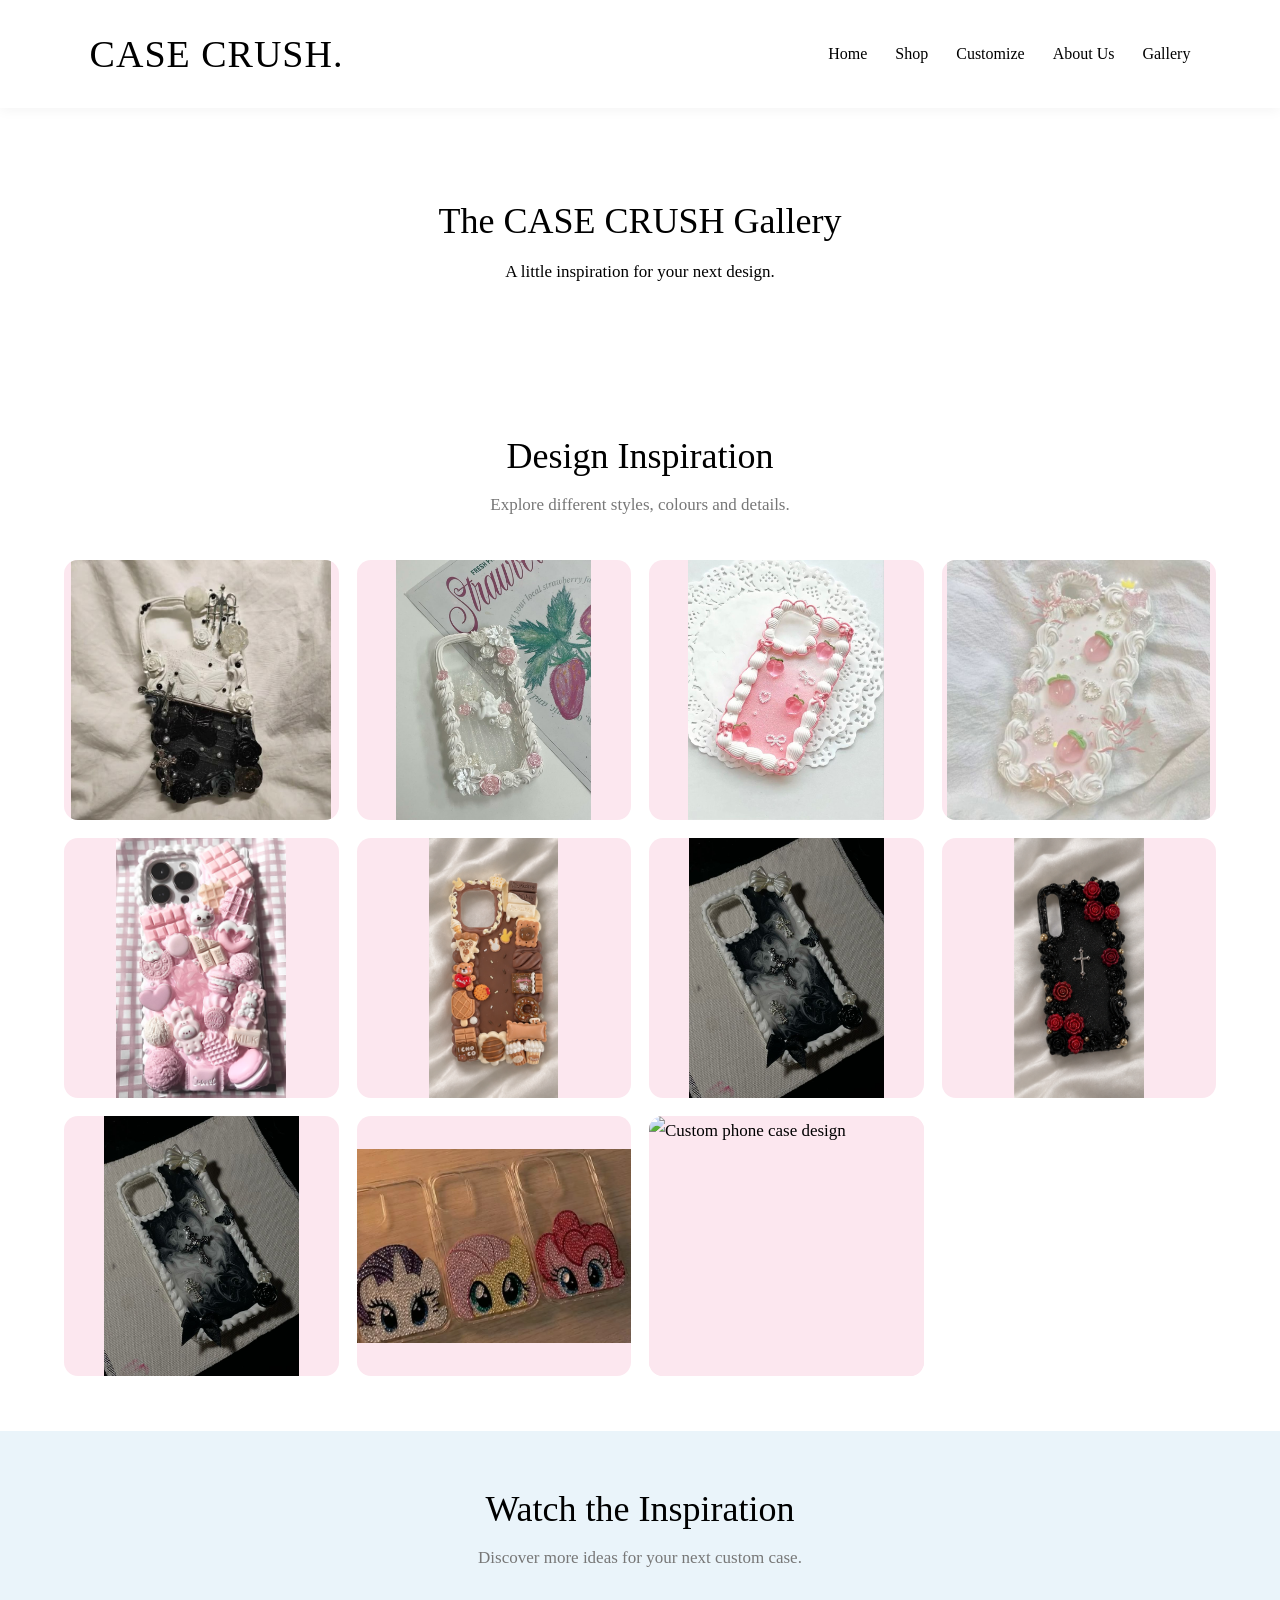
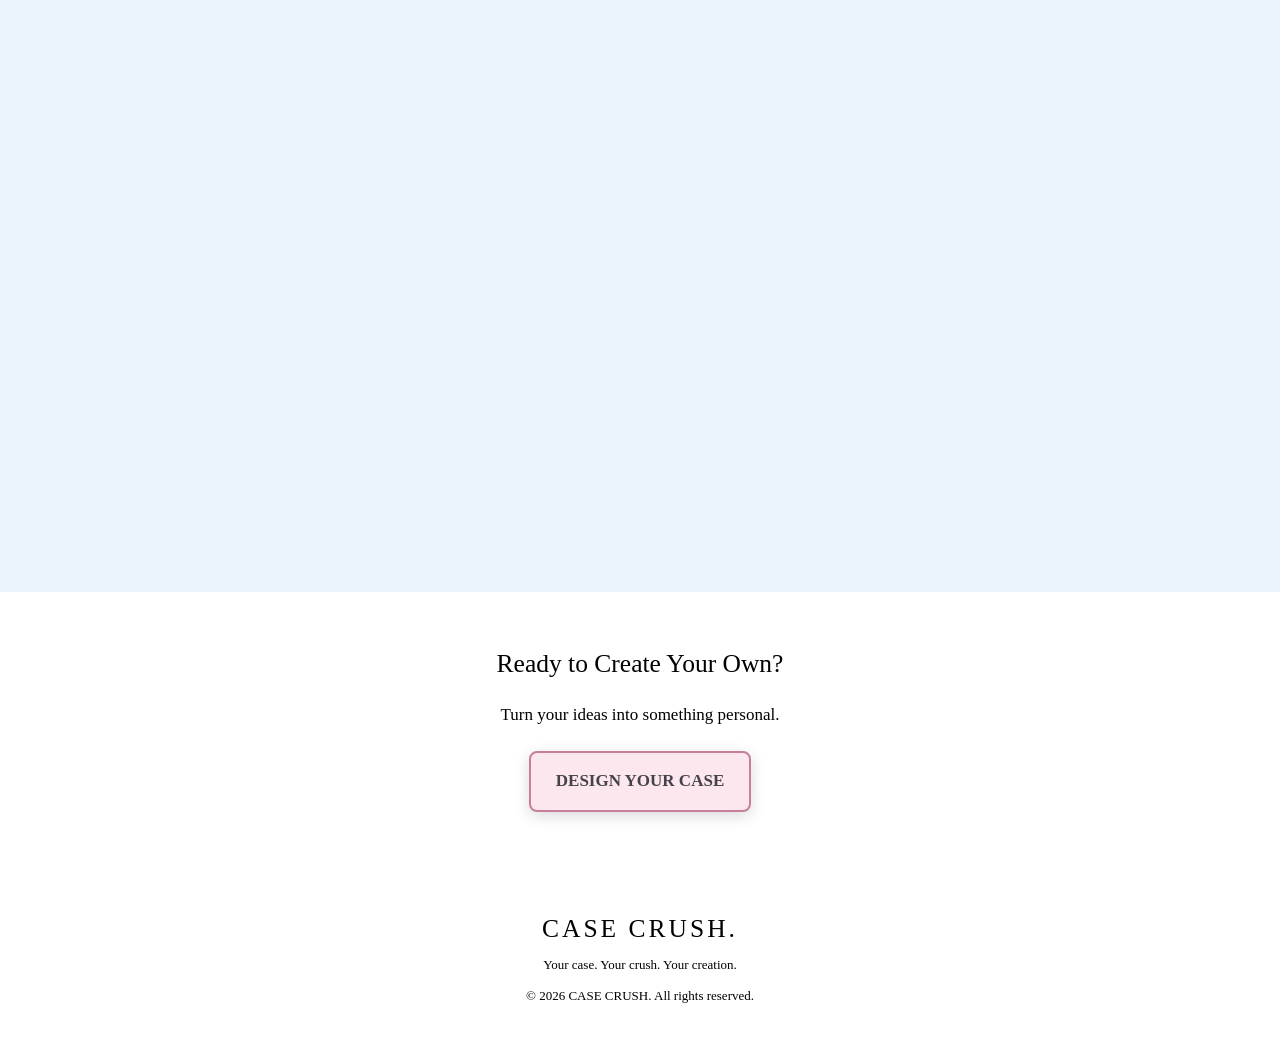
==== gallery.html @ 1b9c82a3 "Add files via upload" ====
<!DOCTYPE html>
<html lang="en">
<head>
    <meta charset="UTF-8">
    <meta name="viewport" content="width=device-width, initial-scale=1.0">
    <title>Gallery | CASE CRUSH</title>
    <link rel="stylesheet" href="style.css">
</head>
<body>

    <header class="navbar">
        <a href="index.html" class="logo">CASE CRUSH<span>.</span></a>
        <nav>
            <a href="index.html">Home</a>
            <a href="shop.html">Shop</a>
            <a href="customize.html">Customize</a>
            <a href="about.html">About Us</a>
            <a href="gallery.html" class="active">Gallery</a>
        </nav>
    </header>

    <main>
        
<section class="page-banner">
    <h1>The CASE CRUSH Gallery</h1>
    <p>A little inspiration for your next design.</p>
</section>


<section class="section">

    <div class="section-title">
        <h2>Design Inspiration</h2>
        <p>Explore different styles, colours and details.</p>
    </div>


    <div class="gallery-grid">

        <div class="gallery-item">
            <img src="gallery 1.jpg" alt="Pink pearl phone case">
        </div>

        <div class="gallery-item">
            <img src="gallery 2.jpg" alt="Blue decorated phone case">
        </div>

        <div class="gallery-item">
            <img src="gallery 3.jpg" alt="Rhinestone phone case">
        </div>

        <div class="gallery-item">
            <img src="gallery 4.jpg" alt="Pastel bow phone case">
        </div>

        <div class="gallery-item">
            <img src="gallery 5.jpg" alt="Custom charm phone case">
        </div>

        <div class="gallery-item">
            <img src="gallery 6.jpg" alt="Pink glitter phone case">
        </div>

        <div class="gallery-item">
            <img src="gallery 9.jpg" alt="Pastel decorated phone case">
        </div>

        <div class="gallery-item">
            <img src="gallery 8.jpg" alt="Custom phone case design">
        </div>
                <div class="gallery-item">
            <img src="gallery 9.jpg" alt="Custom phone case design">
        </div>        <div class="gallery-item">
            <img src="gallery 10.jpg" alt="Custom phone case design">
        </div>        <div class="gallery-item">
            <img src=gallery 11.jpg" alt="Custom phone case design">
        </div>

    </div>

</section>


<section class="section" style="background:#EAF4FA;">

    <div class="section-title">
        <h2>Watch the Inspiration</h2>
        <p>Discover more ideas for your next custom case.</p>
    </div>

    <div class="video-container">

        <iframe
    width="560"
    height="315"
    src="https://www.youtube.com/embed/dYEtaoU51jo?si=V2MULnL5_5-QHHxi"
    title="CASE CRUSH Video"
    frameborder="0"
    allow="accelerometer; autoplay; clipboard-write; encrypted-media; gyroscope; picture-in-picture; web-share"
    referrerpolicy="strict-origin-when-cross-origin"
    allowfullscreen>
       </iframe>
    

    </div>

</section>


<section class="section" style="text-align:center;">

    <h2>Ready to Create Your Own?</h2>

    <p style="margin:20px 0;">
        Turn your ideas into something personal.
    </p>

    <a href="customize.html" class="button">
        DESIGN YOUR CASE
    </a>

</section>

    </main>

    <footer class="footer">
        <h2>CASE CRUSH.</h2>
        <p>Your case. Your crush. Your creation.</p>
        <p>&copy; 2026 CASE CRUSH. All rights reserved.</p>
    </footer>

</body>
</html>
---- style.css ----
==================================
   CASE CRUSH - GLOBAL STYLESHEET
================================== */

/* 1. COLOUR PALETTE */
@import url('https://fonts.googleapis.com/css2?family=Allura&family=Charis+SIL:wght@400;700&display=swap');
:root {
    --baby-pink: #F6C9DA;
    --soft-pink: #FCE7EF;
    --baby-blue: #C9E4F5;
    --powder-blue: #EAF4FA;
    --white: #FFFFFF;
    --dark: #45424A;
    --dusty-rose: #C77F9D;
}


/* 2. GENERAL PAGE SETTINGS */

* {
    margin: 0;
    padding: 0;
    box-sizing: border-box;
}

html {
    scroll-behavior: smooth;
}

body {
    font-family: 'Charis SIL', serif;
    font-size: 17px;
    color: var(--dark);
    background-color: var(--white);
    line-height: 1.8;
}

h1, h2, h3 {
    font-family: 'Allura', cursive;
    font-weight: 400;
    line-height: 1.3;
}

img {
    max-width: 100%;
    display: block;
}

a {
    text-decoration: none;
    color: inherit;
}


/* 3. NAVIGATION BAR */

.navbar {
    display: flex;
    justify-content: space-between;
    align-items: center;
    padding: 20px 7%;
    background-color: var(--white);
    position: sticky;
    top: 0;
    z-index: 1000;
    box-shadow: 0 2px 12px rgba(0, 0, 0, 0.05);
}

.logo {
    font-family: 'Allura', cursive;
    font-size: 38px;
    font-weight: 400;
    letter-spacing: 1px;
}

.logo span {
    color: var(--dusty-rose);
}

.navbar nav {
    display: flex;
    gap: 28px;
}

.navbar nav a {
    font-size: 16px;
    transition: color 0.3s ease;
}

.navbar nav a:hover,
.navbar nav a.active {
    color: var(--dusty-rose);
}



/* 4. BUTTONS */

.button {
    display: inline-block;
    font-family: 'Charis SIL', serif;
    padding: 13px 25px;
    border-radius: 8px;
    background-color: #FCE7EF;
    color: #45424A;
    font-weight: bold;
    border: 2px solid #C77F9D;
    box-shadow: 0 4px 15px rgba(0, 0, 0, 0.15);
    text-decoration: none;
    cursor: pointer;
    transition: all 0.3s ease;
}

.button:hover {
    background-color: #C9E4F5;
    border-color: #C9E4F5;
    transform: translateY(-3px);
}


/* 5. HOMEPAGE HERO SECTION */

.hero {
    min-height: 600px;
    display: flex;
    align-items: center;
    justify-content: center;
    text-align: center;
    padding: 80px 20px;

    background-image:
        linear-gradient(rgba(255,255,255,0.30),
                        rgba(255,255,255,0.45)),
        url("hero.jpg");

    background-size: cover;
    background-position: center;
    background-attachment: fixed;
}

.hero-content {
    max-width: 700px;
}

.hero h1 {
    font-family: 'Allura', cursive;
    font-size: clamp(52px, 8vw, 88px);
    font-weight: 700;
    color: #45424A;
    text-shadow: 1px 2px 4px rgba(255, 255, 255, 0.7);
    margin-bottom: 20px;
}

.hero p {
    font-family: 'Charis SIL', serif;
    font-size: 21px;
    font-weight: 700;
    color: #45424A;
    text-shadow: 1px 1px 3px rgba(255, 255, 255, 0.8);
    margin-bottom: 30px;
}


/* 6. GENERAL SECTIONS */

.section {
    padding: 80px 7%;
}

.section-title {
    text-align: center;
    margin-bottom: 40px;
}

.section-title h2 {
    font-family: 'Allura', cursive;
    font-size: 36px;
    margin-bottom: 10px;
}

.section-title p {
    color: #777;
}


/* 7. PRODUCT GRID */

.product-grid {
    display: grid;
    grid-template-columns: repeat(3, 1fr);
    gap: 28px;
}

.product-card {
    background-color: #fce7ef;
    border-radius: 16px;
    overflow: hidden;
    transition: transform 0.3s ease,
                box-shadow 0.3s ease;
}

.product-card:hover {
    background-color: #fce7ef;
    transform: translateY(-8px);
    box-shadow: 0 12px 25px rgba(0,0,0,0.10);
}

.product-card img {
    width: 100%;
    height: 280px;
    object-fit: contain;
    transition: transform 0.4s ease;
}

.product-card:hover img {
    transform: scale(1.06);
}

.product-info {
    padding: 20px;
}

.product-info h3 {
    margin-bottom: 8px;
}

.price {
    font-family: 'Allura', cursive;
    color: var(--dusty-rose);
    font-weight: bold;
    margin-top: 8px;
}


/* 8. PAGE BANNERS */

.page-banner {
    text-align: center;
    padding: 90px 20px;
    background: linear-gradient(
        120deg,
        var(--soft-pink),
        var(--powder-blue)
    );
}

.page-banner h1 {
    font-family: 'Allura', cursive;
    font-size: 48px;
    margin-bottom: 12px;
}


/* 9. ABOUT PAGE */

.about-layout {
    display: grid;
    grid-template-columns: 1fr 1fr;
    align-items: center;
    gap: 50px;
}

.about-layout img {
    width: 100%;
    border-radius: 20px;
    transition: transform 0.4s ease;
}

.about-layout img:hover {
    transform: scale(1.03);
}


/* 10. GALLERY */

.gallery-grid {
    display: grid;
    grid-template-columns: repeat(4, 1fr);
    gap: 18px;
}

.gallery-item {
    background-color: #FCE7EF;
    overflow: hidden;
    border-radius: 14px;
    position: relative;
    transition: transform 0.3s ease,
                box-shadow 0.3s ease;
}

.gallery-item img {
    width: 100%;
    height: 260px;
    object-fit: contain;
    background-color: #FCE7EF;
    display: block;
    transition: transform 0.4s ease;
}

.gallery-item:hover {
    background-color: #FCE7EF;
    box-shadow: 0 8px 20px rgba(0,0,0,0.10);
}

.gallery-item:hover img {
    background-color: #FCE7EF;
    transform: scale(1.12);
}



/* 11. VIDEO */

.video-container {
    max-width: 850px;
    margin: 35px auto;
    aspect-ratio: 16 / 9;
}

.video-container iframe {
    width: 100%;
    height: 100%;
    border: none;
    border-radius: 15px;
}


/* 12. CUSTOMIZER */

.customizer-layout {
    display: grid;
    grid-template-columns: 1fr 1fr;
    gap: 40px;
    align-items: start;
}

.customizer-form,
.preview-panel {
    padding: 28px;
    background-color: var(--soft-pink);
    border-radius: 18px;
}

.form-group {
    margin-bottom: 22px;
}

.form-group label,
.form-group legend {
    font-family: 'Allura', cursive;
    display: block;
    font-weight: bold;
    margin-bottom: 8px;
}

.form-group input:not([type="checkbox"]):not([type="radio"]):not([type="color"]),
.form-group select,
.form-group textarea {
    width: 100%;
    padding: 12px;
    border: 1px solid #E3B9CB;
    border-radius: 9px;
    font: inherit;
    background-color: white;
}

.form-group input[type="color"] {
    width: 65px;
    height: 45px;
    border: none;
    cursor: pointer;
}

.form-group textarea {
    min-height: 110px;
    resize: vertical;
}

.choice {
    display: inline-flex;
    align-items: center;
    gap: 7px;
    margin: 5px 12px 5px 0;
    font-weight: normal;
    font-family: 'Allura', cursive;
}

.phone-preview {
    width: 190px;
    height: 360px;
    border: 9px solid #FFFFFF;
    border-radius: 30px;
    margin: 25px auto;
    display: flex;
    align-items: center;
    justify-content: center;
    text-align: center;
    position: relative;
    overflow: hidden;
    box-shadow: 0 8px 25px rgba(0,0,0,0.12);
    background-color: var(--baby-pink);
}

.preview-name {
    font-family: 'Allura', cursive;
    font-size: 23px;
    font-weight: bold;
    overflow-wrap: anywhere;
    padding: 10px;
}

.preview-decorations {
    font-size: 26px;
    position: absolute;
    top: 35%;
}

.preview-image {
    max-width: 90%;
    max-height: 100px;
    object-fit: contain;
    display: none;
    margin: 10px auto;
}

.summary {
    background: white;
    padding: 20px;
    border-radius: 12px;
    margin-top: 20px;
}

.summary p {
    margin: 7px 0;
}


/* 13. FOOTER */

.footer {
    text-align: center;
    padding: 45px 20px;
    background-color: var(--powder-blue);
}

.footer h2 {
    letter-spacing: 3px;
    margin-bottom: 8px;
}

.footer p {
    
    font-size: 13px;
    margin-top: 8px;
}


/* 14. RESPONSIVE DESIGN */

@media (max-width: 850px) {

    .navbar {
        flex-direction: column;
        gap: 15px;
    }

    .navbar nav {
        flex-wrap: wrap;
        justify-content: center;
        gap: 15px;
    }

    .product-grid {
        grid-template-columns: repeat(2, 1fr);
    }

    .gallery-grid {
        grid-template-columns: repeat(2, 1fr);
    }

    .about-layout,
    .customizer-layout {
        grid-template-columns: 1fr;
    }

    .hero {
        background-attachment: scroll;
    }
}


@media (max-width: 500px)

    .product-grid,
    .gallery-grid {
        grid-template-columns: 1fr;
    }

    .hero {
        min-height: 450px;
    }

    .hero h1 {
        font-size: 48px;
    }

    .page-banner h1 {
        font-size: 36px;
    }

    .section {
        padding: 55px 5%; }
/* FADE-IN ANIMATION */

@keyframes fadeIn {

    from {
        opacity: 0;
        transform: translateY(20px);
    }

    to {
        opacity: 1;
        transform: translateY(0);
    }
}

.hero-content {
    animation: fadeIn 1s ease;}



.blue-page {
    background-color: #C9E4F5;
}
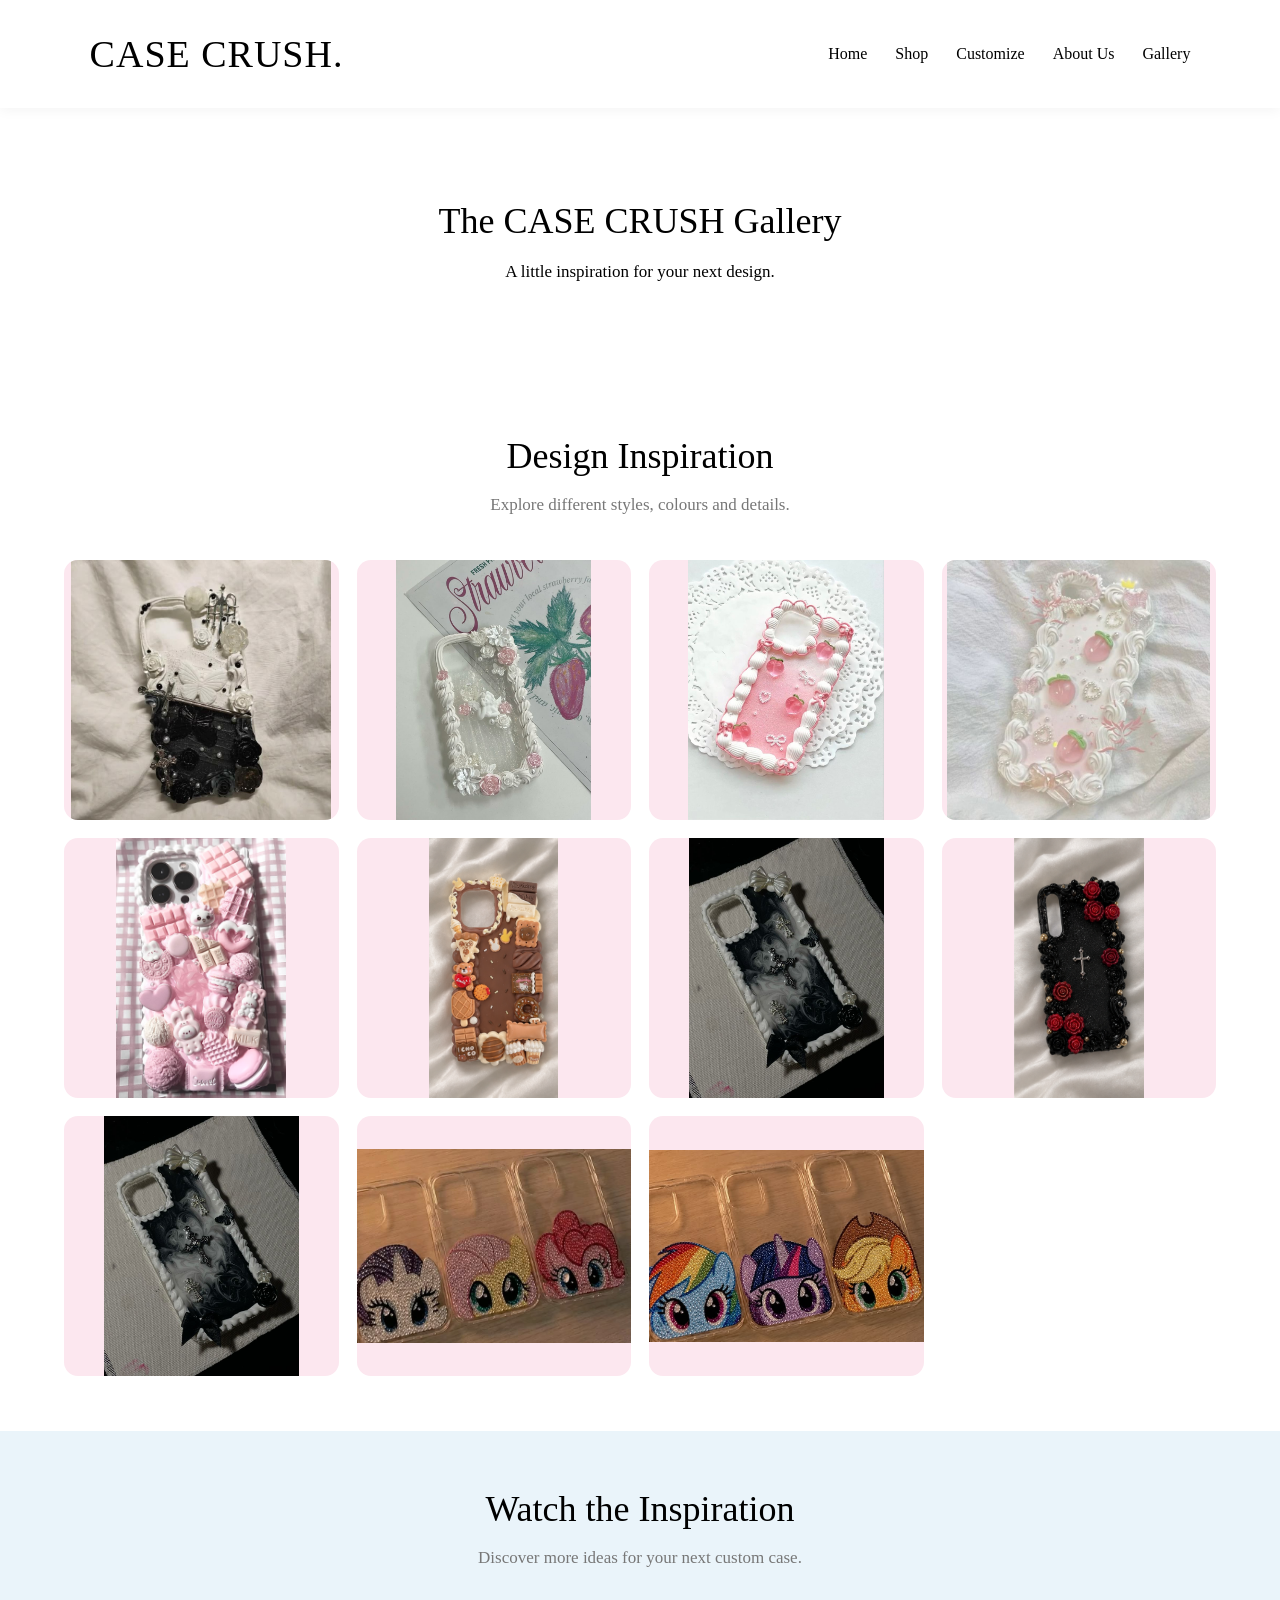
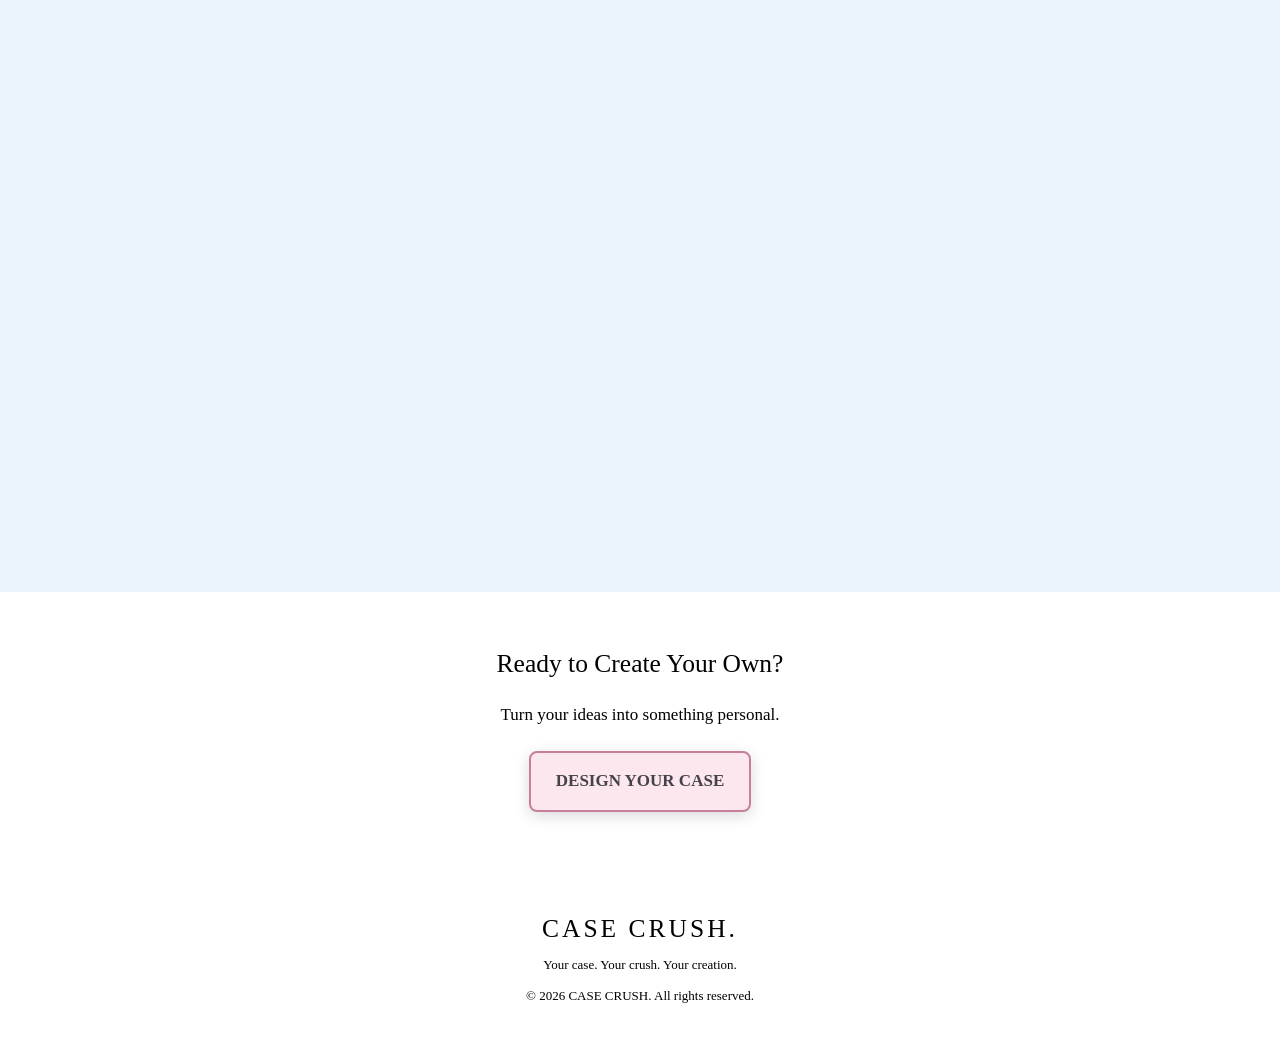
==== commit ee7b43cd: "Fix HTML syntax for gallery image 11" ====
--- a/gallery.html
+++ b/gallery.html
@@ -74,7 +74,7 @@
         </div>        <div class="gallery-item">
             <img src="gallery 10.jpg" alt="Custom phone case design">
         </div>        <div class="gallery-item">
-            <img src=gallery 11.jpg" alt="Custom phone case design">
+            <img src="gallery 11.jpg" alt="Custom phone case design">
         </div>
 
     </div>
